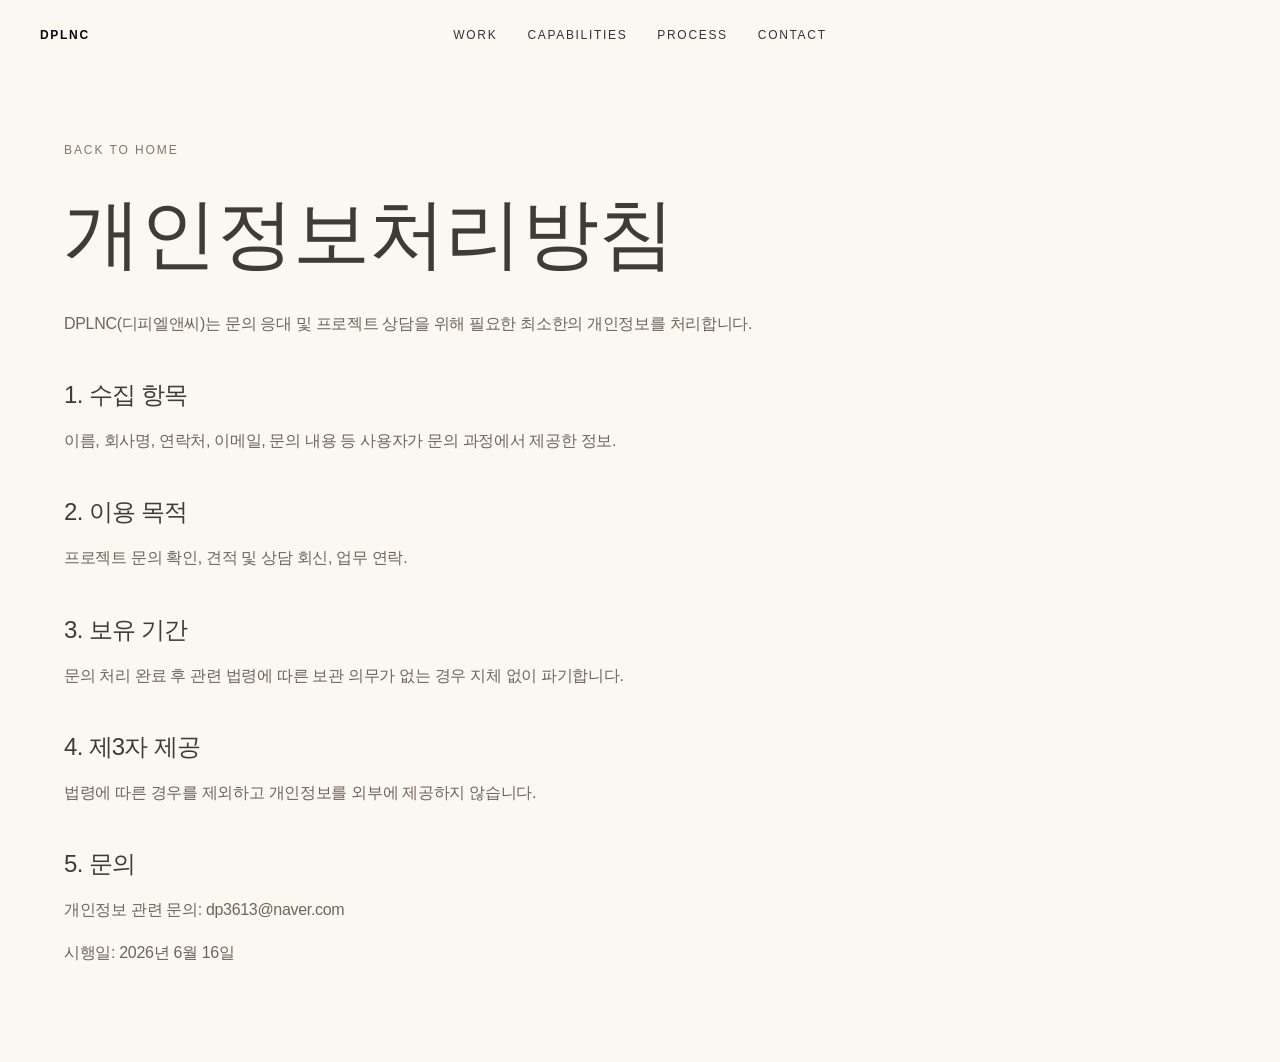
==== privacy.html @ 5355d67e "Add files via upload" ====
<!doctype html>
<html lang="ko">
<head>
  <meta charset="utf-8" />
  <meta name="viewport" content="width=device-width,initial-scale=1" />
  <title>개인정보처리방침 — DPLNC 디피엘앤씨</title>
  <meta name="robots" content="index, follow" />
  <meta name="keywords" content="DPLNC, 디피엘앤씨" />
  <link rel="canonical" href="https://www.dplnc.com/privacy.html" />
  <link rel="stylesheet" href="style.css" />
</head>
<body>
  <header class="nav"><a href="index.html" class="brand">DPLNC</a><nav class="nav-links" aria-label="Primary"><a href="index.html#work">Work</a><a href="index.html#capabilities">Capabilities</a><a href="index.html#process">Process</a><a href="index.html#contact">Contact</a></nav></header>
  <main class="legal-page">
    <article>
      <a class="back-link" href="index.html">Back to home</a>
      <h1>개인정보처리방침</h1>
      <p>DPLNC(디피엘앤씨)는 문의 응대 및 프로젝트 상담을 위해 필요한 최소한의 개인정보를 처리합니다.</p>
      <h2>1. 수집 항목</h2>
      <p>이름, 회사명, 연락처, 이메일, 문의 내용 등 사용자가 문의 과정에서 제공한 정보.</p>
      <h2>2. 이용 목적</h2>
      <p>프로젝트 문의 확인, 견적 및 상담 회신, 업무 연락.</p>
      <h2>3. 보유 기간</h2>
      <p>문의 처리 완료 후 관련 법령에 따른 보관 의무가 없는 경우 지체 없이 파기합니다.</p>
      <h2>4. 제3자 제공</h2>
      <p>법령에 따른 경우를 제외하고 개인정보를 외부에 제공하지 않습니다.</p>
      <h2>5. 문의</h2>
      <p>개인정보 관련 문의: <a href="mailto:dp3613@naver.com">dp3613@naver.com</a></p>
      <p>시행일: 2026년 6월 16일</p>
    </article>
  </main>
</body>
</html>
---- style.css ----
*{box-sizing:border-box}
:root{--ivory:#f5f1e9;--paper:#fbf8f1;--stone:#e7ded1;--stone2:#d1c4b2;--graphite:#403b34;--ink:#15130f;--muted:#82776a;--line:rgba(64,59,52,.16)}
html{scroll-behavior:smooth}html,body{margin:0;background:var(--ivory);color:var(--ink);font-family:Helvetica,Arial,sans-serif;letter-spacing:-.045em}body{overflow-x:hidden}body.menu-open{overflow:hidden}img{display:block;width:100%;height:100%;object-fit:cover;filter:saturate(.82) contrast(.96) sepia(.08) brightness(1.02)}a{text-decoration:none;color:inherit}button{font:inherit}figure{margin:0}.eyebrow{margin:0 0 18px;font-size:11px;letter-spacing:.22em;text-transform:uppercase;color:var(--muted)}
.grain{position:fixed;inset:0;z-index:999;pointer-events:none;opacity:.035;background-image:radial-gradient(#000 1px,transparent 1px);background-size:4px 4px;mix-blend-mode:multiply}.cursor{position:fixed;left:0;top:0;width:13px;height:13px;border-radius:50%;background:#fff;mix-blend-mode:difference;z-index:1000;pointer-events:none;transform:translate(-50%,-50%)}.loader{position:fixed;inset:0;z-index:2000;background:var(--ivory);display:flex;align-items:center;justify-content:center;color:var(--graphite)}.loader span{font-size:12px;letter-spacing:.3em}.nav{position:fixed;top:0;left:0;width:100%;padding:28px 40px;z-index:120;display:grid;grid-template-columns:1fr auto 1fr;align-items:center;color:#fff;mix-blend-mode:difference;text-transform:uppercase;font-size:12px;letter-spacing:.14em}.brand{font-weight:700}.nav-links{display:flex;gap:30px}.nav-links a{opacity:.82}.nav-links a:hover{opacity:1}.index-btn{justify-self:end;border:0;background:transparent;color:inherit;text-transform:uppercase;letter-spacing:.14em;cursor:pointer;padding:0}.index-panel{position:fixed;inset:0;z-index:1500;background:rgba(245,241,233,.96);color:var(--graphite);transform:translateY(-100%);transition:transform .75s cubic-bezier(.77,0,.175,1);padding:38px 5vw}.index-panel.open{transform:translateY(0)}.close-index{position:absolute;right:40px;top:30px;border:0;background:transparent;text-transform:uppercase;font-size:12px;letter-spacing:.14em;cursor:pointer}.index-inner{height:100%;display:flex;flex-direction:column;justify-content:center;gap:10px}.index-inner a{display:flex;align-items:baseline;gap:28px;font-size:clamp(44px,7vw,116px);line-height:.95;font-weight:300;border-top:1px solid var(--line);padding:18px 0}.index-inner a:last-child{border-bottom:1px solid var(--line)}.index-inner span{font-size:12px;letter-spacing:.18em;color:var(--muted)}
.hero{height:132vh;position:relative}.hero-media{position:sticky;top:0;width:100vw;height:100vh;overflow:hidden;background:#111;will-change:width,height,border-radius,transform}.hero-media:after{content:"";position:absolute;inset:0;background:linear-gradient(180deg,rgba(0,0,0,.04),rgba(0,0,0,.44))}.hero-mark{position:fixed;left:5vw;bottom:7vh;color:#fff;z-index:3;pointer-events:none}.hero-mark p{margin:0 0 18px;font-size:11px;letter-spacing:.18em;text-transform:uppercase}.hero-mark h1{font-size:clamp(58px,9.4vw,168px);line-height:.86;font-weight:300;margin:0;max-width:1180px}.hero-note{position:fixed;right:5vw;bottom:8vh;z-index:3;color:#fff;display:flex;align-items:center;gap:14px;font-size:11px;letter-spacing:.18em;text-transform:uppercase;pointer-events:none}.hero-note i{display:block;width:56px;height:1px;background:rgba(255,255,255,.58)}
.intro{min-height:72vh;background:linear-gradient(180deg,var(--ivory),var(--stone));padding:9vw 5.2vw;display:flex;flex-direction:column;justify-content:center}.intro h2{margin:0;max-width:1120px;color:var(--graphite);font-size:clamp(42px,6.2vw,106px);line-height:.94;font-weight:300}.intro-grid{display:grid;grid-template-columns:repeat(2,minmax(0,1fr));gap:7vw;max-width:920px;margin:56px 0 0 auto;color:#70675d}.intro-grid p{font-size:16px;line-height:1.5;letter-spacing:-.02em;margin:0}
.work{background:var(--ivory);padding:0 0 11vw}.project{position:relative;padding:0 0 76px;border-top:1px solid rgba(64,59,52,.08)}.project:first-child{border-top:0}.project-media{width:100vw;height:92vh;overflow:hidden;background:#111}.project-media img{will-change:transform}.project-caption{display:grid;grid-template-columns:minmax(200px,320px) minmax(0,1fr);gap:4vw;align-items:baseline;width:min(1440px,100%);margin:0 auto;padding:28px 5vw 0;color:var(--graphite)}.project-caption span{font-size:clamp(22px,2.1vw,36px);font-weight:700;letter-spacing:-.055em;line-height:1}.project-caption p{margin:0;font-size:clamp(18px,1.6vw,28px);font-weight:300;letter-spacing:-.045em;line-height:1.14;color:#6e655b}.project:nth-child(even){background:#f0e9df}.project:nth-child(even) .project-caption{color:#3d3832}
.capability{min-height:82vh;padding:10vw 5vw;display:flex;flex-direction:column;justify-content:center;background:linear-gradient(180deg,var(--stone2),var(--ivory))}.cap-list{display:grid;gap:12px;color:var(--graphite)}.cap-list span{font-size:clamp(42px,6.8vw,112px);line-height:.9;font-weight:300;border-top:1px solid var(--line);padding-top:10px}.process{padding:10vw 5vw;background:var(--paper);border-top:1px solid var(--line);border-bottom:1px solid var(--line)}.process-grid{display:grid;grid-template-columns:repeat(3,minmax(0,1fr));gap:1px;background:var(--line)}.process-grid div{background:var(--paper);padding:38px;min-height:260px}.process-grid span{font-size:11px;letter-spacing:.18em;color:var(--muted)}.process-grid h3{font-size:34px;font-weight:300;margin:42px 0 14px;color:var(--graphite)}.process-grid p{margin:0;color:#70675d;line-height:1.45;letter-spacing:-.02em}.contact{min-height:70vh;padding:8vw 5vw;display:grid;grid-template-columns:1.4fr 1fr;gap:8vw;align-items:center;background:var(--ivory);color:var(--graphite)}.contact h2{margin:0;font-size:clamp(40px,6vw,92px);line-height:.96;font-weight:300;max-width:900px}.contact-grid{display:grid;gap:26px}.contact-grid div{border-top:1px solid var(--line);padding-top:18px}.contact-grid span{display:block;font-size:11px;letter-spacing:.18em;text-transform:uppercase;color:var(--muted);margin-bottom:8px}.contact-grid p,.contact-grid a{margin:0;font-size:18px;letter-spacing:-.03em;color:var(--graphite)}
@media(max-width:900px){.cursor{display:none}.nav{padding:22px;grid-template-columns:1fr auto}.nav-links{display:none}.hero{height:122vh}.hero-mark{left:22px;right:22px;bottom:52px}.hero-note{display:none}.intro{min-height:62vh}.intro-grid{grid-template-columns:1fr;margin-top:34px}.project{padding-bottom:52px}.project-media{height:68vh}.project-caption{grid-template-columns:1fr;gap:10px;padding:20px 22px 0}.project-caption span{font-size:28px}.project-caption p{font-size:20px}.process-grid,.contact{grid-template-columns:1fr}.process-grid div{min-height:auto}.index-inner a{font-size:clamp(34px,12vw,70px)}}


.cap-item{
  display:flex;
  justify-content:space-between;
  align-items:baseline;
  gap:24px;
  cursor:default;
}
.cap-item small{
  font-size:12px;
  letter-spacing:.18em;
  text-transform:uppercase;
  opacity:0;
  transform:translateX(16px);
  white-space:nowrap;
  color:var(--muted);
  transition:opacity .45s ease, transform .45s ease;
}
.cap-item:hover small{
  opacity:.62;
  transform:translateX(0);
}
.cap-item:hover span{
  transform:translateX(10px);
  opacity:.82;
}
.cap-item span{
  transition:opacity .45s ease, transform .45s ease;
}
@media(max-width:900px){
  .cap-item{display:block}
  .cap-item small{display:block;margin-top:8px;opacity:.55;transform:none;white-space:normal}
  .cap-item:hover span{transform:none;opacity:1}
}


/* SEO / footer / legal pages */
.site-footer{
  background:#15130f;
  color:#f5f1e9;
  padding:64px 5vw 46px;
  border-top:1px solid rgba(245,241,233,.12);
}
.footer-top{
  display:grid;
  grid-template-columns:1fr 2fr;
  gap:8vw;
  align-items:start;
  margin-bottom:58px;
}
.footer-brand{
  font-size:clamp(34px,5.2vw,80px);
  line-height:.9;
  font-weight:300;
  letter-spacing:-.055em;
}
.footer-brand span{
  display:block;
  margin-top:12px;
  font-size:14px;
  line-height:1;
  letter-spacing:.08em;
  color:rgba(245,241,233,.58);
}
.footer-info{
  display:grid;
  grid-template-columns:repeat(3,minmax(0,1fr));
  gap:22px 44px;
  color:rgba(245,241,233,.74);
  font-size:14px;
  line-height:1.7;
  letter-spacing:-.02em;
}
.footer-info strong{
  display:block;
  color:#f5f1e9;
  font-size:11px;
  letter-spacing:.16em;
  text-transform:uppercase;
  margin-bottom:5px;
  font-weight:400;
}
.footer-bottom{
  display:flex;
  justify-content:space-between;
  gap:24px;
  border-top:1px solid rgba(245,241,233,.14);
  padding-top:24px;
  color:rgba(245,241,233,.55);
  font-size:12px;
  letter-spacing:.04em;
}
.footer-links{display:flex;gap:18px;flex-wrap:wrap}.footer-links a{text-decoration:none;color:rgba(245,241,233,.72)}.footer-links a:hover{color:#fff}
.legal-page{background:var(--paper);color:var(--graphite);padding:140px 5vw 80px;min-height:100vh}.legal-page article{max-width:920px}.legal-page h1{font-size:clamp(42px,6vw,86px);line-height:.95;font-weight:300;margin:0 0 40px}.legal-page h2{font-size:24px;font-weight:400;margin:42px 0 12px}.legal-page p,.legal-page li{font-size:16px;line-height:1.7;color:#6e655b;letter-spacing:-.02em}.legal-page ul{padding-left:20px}.legal-page .back-link{display:inline-block;margin-bottom:40px;font-size:12px;letter-spacing:.16em;text-transform:uppercase;color:var(--muted)}
@media(max-width:900px){.footer-top{grid-template-columns:1fr;gap:36px}.footer-info{grid-template-columns:1fr}.footer-bottom{display:block}.footer-links{margin-top:18px}.site-footer{padding:50px 22px 38px}.legal-page{padding:110px 22px 70px}}

/* Fix: prevent closed Index panel text from leaking into the page on wide/short viewports */
.index-panel{
  transform:translate3d(0,-120vh,0);
  visibility:hidden;
  opacity:0;
  pointer-events:none;
  overflow:hidden;
  max-height:100svh;
  transition:
    transform .75s cubic-bezier(.77,0,.175,1),
    opacity .25s ease,
    visibility 0s linear .75s;
}
.index-panel.open{
  transform:translate3d(0,0,0);
  visibility:visible;
  opacity:1;
  pointer-events:auto;
  transition:
    transform .75s cubic-bezier(.77,0,.175,1),
    opacity .25s ease,
    visibility 0s linear 0s;
}
.index-inner{
  height:100%;
  max-height:calc(100svh - 76px);
  overflow:hidden;
}
@media(min-width:901px) and (max-height:850px){
  .index-inner{gap:6px}
  .index-inner a{font-size:clamp(34px,6vw,86px);padding:12px 0}
}
@media(min-width:901px) and (max-height:700px){
  .index-inner a{font-size:clamp(30px,5vw,64px);padding:8px 0}
}
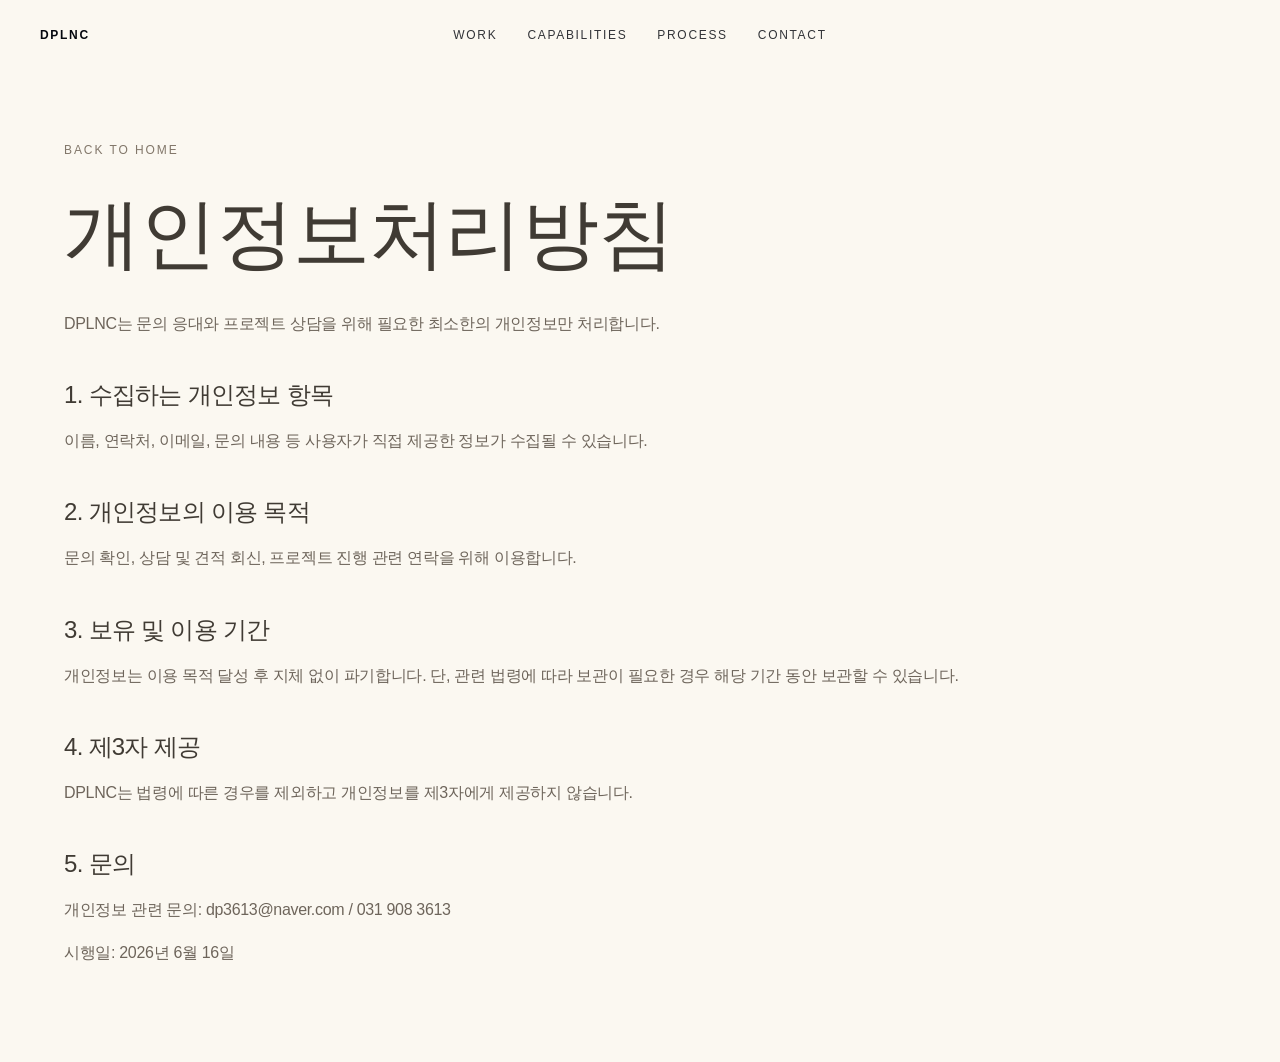
==== commit 01ec08b5: "Add files via upload" ====
--- a/privacy.html
+++ b/privacy.html
@@ -3,9 +3,8 @@
 <head>
   <meta charset="utf-8" />
   <meta name="viewport" content="width=device-width,initial-scale=1" />
-  <title>개인정보처리방침 — DPLNC 디피엘앤씨</title>
+  <title>개인정보처리방침 — DPLNC</title>
   <meta name="robots" content="index, follow" />
-  <meta name="keywords" content="DPLNC, 디피엘앤씨" />
   <link rel="canonical" href="https://www.dplnc.com/privacy.html" />
   <link rel="stylesheet" href="style.css" />
 </head>
@@ -15,17 +14,17 @@
     <article>
       <a class="back-link" href="index.html">Back to home</a>
       <h1>개인정보처리방침</h1>
-      <p>DPLNC(디피엘앤씨)는 문의 응대 및 프로젝트 상담을 위해 필요한 최소한의 개인정보를 처리합니다.</p>
-      <h2>1. 수집 항목</h2>
-      <p>이름, 회사명, 연락처, 이메일, 문의 내용 등 사용자가 문의 과정에서 제공한 정보.</p>
-      <h2>2. 이용 목적</h2>
-      <p>프로젝트 문의 확인, 견적 및 상담 회신, 업무 연락.</p>
-      <h2>3. 보유 기간</h2>
-      <p>문의 처리 완료 후 관련 법령에 따른 보관 의무가 없는 경우 지체 없이 파기합니다.</p>
+      <p>DPLNC는 문의 응대와 프로젝트 상담을 위해 필요한 최소한의 개인정보만 처리합니다.</p>
+      <h2>1. 수집하는 개인정보 항목</h2>
+      <p>이름, 연락처, 이메일, 문의 내용 등 사용자가 직접 제공한 정보가 수집될 수 있습니다.</p>
+      <h2>2. 개인정보의 이용 목적</h2>
+      <p>문의 확인, 상담 및 견적 회신, 프로젝트 진행 관련 연락을 위해 이용합니다.</p>
+      <h2>3. 보유 및 이용 기간</h2>
+      <p>개인정보는 이용 목적 달성 후 지체 없이 파기합니다. 단, 관련 법령에 따라 보관이 필요한 경우 해당 기간 동안 보관할 수 있습니다.</p>
       <h2>4. 제3자 제공</h2>
-      <p>법령에 따른 경우를 제외하고 개인정보를 외부에 제공하지 않습니다.</p>
+      <p>DPLNC는 법령에 따른 경우를 제외하고 개인정보를 제3자에게 제공하지 않습니다.</p>
       <h2>5. 문의</h2>
-      <p>개인정보 관련 문의: <a href="mailto:dp3613@naver.com">dp3613@naver.com</a></p>
+      <p>개인정보 관련 문의: dp3613@naver.com / 031 908 3613</p>
       <p>시행일: 2026년 6월 16일</p>
     </article>
   </main>
--- a/style.css
+++ b/style.css
@@ -1,141 +1,27 @@
 *{box-sizing:border-box}
 :root{--ivory:#f5f1e9;--paper:#fbf8f1;--stone:#e7ded1;--stone2:#d1c4b2;--graphite:#403b34;--ink:#15130f;--muted:#82776a;--line:rgba(64,59,52,.16)}
-html{scroll-behavior:smooth}html,body{margin:0;background:var(--ivory);color:var(--ink);font-family:Helvetica,Arial,sans-serif;letter-spacing:-.045em}body{overflow-x:hidden}body.menu-open{overflow:hidden}img{display:block;width:100%;height:100%;object-fit:cover;filter:saturate(.82) contrast(.96) sepia(.08) brightness(1.02)}a{text-decoration:none;color:inherit}button{font:inherit}figure{margin:0}.eyebrow{margin:0 0 18px;font-size:11px;letter-spacing:.22em;text-transform:uppercase;color:var(--muted)}
-.grain{position:fixed;inset:0;z-index:999;pointer-events:none;opacity:.035;background-image:radial-gradient(#000 1px,transparent 1px);background-size:4px 4px;mix-blend-mode:multiply}.cursor{position:fixed;left:0;top:0;width:13px;height:13px;border-radius:50%;background:#fff;mix-blend-mode:difference;z-index:1000;pointer-events:none;transform:translate(-50%,-50%)}.loader{position:fixed;inset:0;z-index:2000;background:var(--ivory);display:flex;align-items:center;justify-content:center;color:var(--graphite)}.loader span{font-size:12px;letter-spacing:.3em}.nav{position:fixed;top:0;left:0;width:100%;padding:28px 40px;z-index:120;display:grid;grid-template-columns:1fr auto 1fr;align-items:center;color:#fff;mix-blend-mode:difference;text-transform:uppercase;font-size:12px;letter-spacing:.14em}.brand{font-weight:700}.nav-links{display:flex;gap:30px}.nav-links a{opacity:.82}.nav-links a:hover{opacity:1}.index-btn{justify-self:end;border:0;background:transparent;color:inherit;text-transform:uppercase;letter-spacing:.14em;cursor:pointer;padding:0}.index-panel{position:fixed;inset:0;z-index:1500;background:rgba(245,241,233,.96);color:var(--graphite);transform:translateY(-100%);transition:transform .75s cubic-bezier(.77,0,.175,1);padding:38px 5vw}.index-panel.open{transform:translateY(0)}.close-index{position:absolute;right:40px;top:30px;border:0;background:transparent;text-transform:uppercase;font-size:12px;letter-spacing:.14em;cursor:pointer}.index-inner{height:100%;display:flex;flex-direction:column;justify-content:center;gap:10px}.index-inner a{display:flex;align-items:baseline;gap:28px;font-size:clamp(44px,7vw,116px);line-height:.95;font-weight:300;border-top:1px solid var(--line);padding:18px 0}.index-inner a:last-child{border-bottom:1px solid var(--line)}.index-inner span{font-size:12px;letter-spacing:.18em;color:var(--muted)}
+html{scroll-behavior:smooth}
+html,body{margin:0;background:var(--ivory);color:var(--ink);font-family:Helvetica,Arial,sans-serif;letter-spacing:-.045em}
+body{overflow-x:hidden}body.menu-open{overflow:hidden}
+img{display:block;width:100%;height:100%;object-fit:cover;filter:saturate(.82) contrast(.96) sepia(.08) brightness(1.02)}
+a{text-decoration:none;color:inherit}button{font:inherit}figure{margin:0}
+.eyebrow{margin:0 0 18px;font-size:11px;letter-spacing:.22em;text-transform:uppercase;color:var(--muted)}
+.grain{position:fixed;inset:0;z-index:999;pointer-events:none;opacity:.035;background-image:radial-gradient(#000 1px,transparent 1px);background-size:4px 4px;mix-blend-mode:multiply}
+.cursor{position:fixed;left:0;top:0;width:13px;height:13px;border-radius:50%;background:#fff;mix-blend-mode:difference;z-index:1000;pointer-events:none;transform:translate(-50%,-50%)}
+.loader{position:fixed;inset:0;z-index:2000;background:var(--ivory);display:flex;align-items:center;justify-content:center;color:var(--graphite)}
+.loader span{font-size:12px;letter-spacing:.3em}
+.nav{position:fixed;top:0;left:0;width:100%;padding:28px 40px;z-index:120;display:grid;grid-template-columns:1fr auto 1fr;align-items:center;color:#fff;mix-blend-mode:difference;text-transform:uppercase;font-size:12px;letter-spacing:.14em}
+.brand{font-weight:700}.nav-links{display:flex;gap:30px}.nav-links a{opacity:.82}.nav-links a:hover{opacity:1}.index-btn{justify-self:end;border:0;background:transparent;color:inherit;text-transform:uppercase;letter-spacing:.14em;cursor:pointer;padding:0}
+.index-panel{position:fixed;inset:0;z-index:1500;background:rgba(245,241,233,.96);color:var(--graphite);transform:translateY(-100%);transition:transform .75s cubic-bezier(.77,0,.175,1);padding:38px 5vw}.index-panel.open{transform:translateY(0)}
+.close-index{position:absolute;right:40px;top:30px;border:0;background:transparent;text-transform:uppercase;font-size:12px;letter-spacing:.14em;cursor:pointer}.index-inner{height:100%;display:flex;flex-direction:column;justify-content:center;gap:10px}.index-inner a{display:flex;align-items:baseline;gap:28px;font-size:clamp(44px,7vw,116px);line-height:.95;font-weight:300;border-top:1px solid var(--line);padding:18px 0}.index-inner a:last-child{border-bottom:1px solid var(--line)}.index-inner span{font-size:12px;letter-spacing:.18em;color:var(--muted)}
 .hero{height:132vh;position:relative}.hero-media{position:sticky;top:0;width:100vw;height:100vh;overflow:hidden;background:#111;will-change:width,height,border-radius,transform}.hero-media:after{content:"";position:absolute;inset:0;background:linear-gradient(180deg,rgba(0,0,0,.04),rgba(0,0,0,.44))}.hero-mark{position:fixed;left:5vw;bottom:7vh;color:#fff;z-index:3;pointer-events:none}.hero-mark p{margin:0 0 18px;font-size:11px;letter-spacing:.18em;text-transform:uppercase}.hero-mark h1{font-size:clamp(58px,9.4vw,168px);line-height:.86;font-weight:300;margin:0;max-width:1180px}.hero-note{position:fixed;right:5vw;bottom:8vh;z-index:3;color:#fff;display:flex;align-items:center;gap:14px;font-size:11px;letter-spacing:.18em;text-transform:uppercase;pointer-events:none}.hero-note i{display:block;width:56px;height:1px;background:rgba(255,255,255,.58)}
 .intro{min-height:72vh;background:linear-gradient(180deg,var(--ivory),var(--stone));padding:9vw 5.2vw;display:flex;flex-direction:column;justify-content:center}.intro h2{margin:0;max-width:1120px;color:var(--graphite);font-size:clamp(42px,6.2vw,106px);line-height:.94;font-weight:300}.intro-grid{display:grid;grid-template-columns:repeat(2,minmax(0,1fr));gap:7vw;max-width:920px;margin:56px 0 0 auto;color:#70675d}.intro-grid p{font-size:16px;line-height:1.5;letter-spacing:-.02em;margin:0}
 .work{background:var(--ivory);padding:0 0 11vw}.project{position:relative;padding:0 0 76px;border-top:1px solid rgba(64,59,52,.08)}.project:first-child{border-top:0}.project-media{width:100vw;height:92vh;overflow:hidden;background:#111}.project-media img{will-change:transform}.project-caption{display:grid;grid-template-columns:minmax(200px,320px) minmax(0,1fr);gap:4vw;align-items:baseline;width:min(1440px,100%);margin:0 auto;padding:28px 5vw 0;color:var(--graphite)}.project-caption span{font-size:clamp(22px,2.1vw,36px);font-weight:700;letter-spacing:-.055em;line-height:1}.project-caption p{margin:0;font-size:clamp(18px,1.6vw,28px);font-weight:300;letter-spacing:-.045em;line-height:1.14;color:#6e655b}.project:nth-child(even){background:#f0e9df}.project:nth-child(even) .project-caption{color:#3d3832}
-.capability{min-height:82vh;padding:10vw 5vw;display:flex;flex-direction:column;justify-content:center;background:linear-gradient(180deg,var(--stone2),var(--ivory))}.cap-list{display:grid;gap:12px;color:var(--graphite)}.cap-list span{font-size:clamp(42px,6.8vw,112px);line-height:.9;font-weight:300;border-top:1px solid var(--line);padding-top:10px}.process{padding:10vw 5vw;background:var(--paper);border-top:1px solid var(--line);border-bottom:1px solid var(--line)}.process-grid{display:grid;grid-template-columns:repeat(3,minmax(0,1fr));gap:1px;background:var(--line)}.process-grid div{background:var(--paper);padding:38px;min-height:260px}.process-grid span{font-size:11px;letter-spacing:.18em;color:var(--muted)}.process-grid h3{font-size:34px;font-weight:300;margin:42px 0 14px;color:var(--graphite)}.process-grid p{margin:0;color:#70675d;line-height:1.45;letter-spacing:-.02em}.contact{min-height:70vh;padding:8vw 5vw;display:grid;grid-template-columns:1.4fr 1fr;gap:8vw;align-items:center;background:var(--ivory);color:var(--graphite)}.contact h2{margin:0;font-size:clamp(40px,6vw,92px);line-height:.96;font-weight:300;max-width:900px}.contact-grid{display:grid;gap:26px}.contact-grid div{border-top:1px solid var(--line);padding-top:18px}.contact-grid span{display:block;font-size:11px;letter-spacing:.18em;text-transform:uppercase;color:var(--muted);margin-bottom:8px}.contact-grid p,.contact-grid a{margin:0;font-size:18px;letter-spacing:-.03em;color:var(--graphite)}
-@media(max-width:900px){.cursor{display:none}.nav{padding:22px;grid-template-columns:1fr auto}.nav-links{display:none}.hero{height:122vh}.hero-mark{left:22px;right:22px;bottom:52px}.hero-note{display:none}.intro{min-height:62vh}.intro-grid{grid-template-columns:1fr;margin-top:34px}.project{padding-bottom:52px}.project-media{height:68vh}.project-caption{grid-template-columns:1fr;gap:10px;padding:20px 22px 0}.project-caption span{font-size:28px}.project-caption p{font-size:20px}.process-grid,.contact{grid-template-columns:1fr}.process-grid div{min-height:auto}.index-inner a{font-size:clamp(34px,12vw,70px)}}
+.capability{min-height:82vh;padding:10vw 5vw;display:flex;flex-direction:column;justify-content:center;background:linear-gradient(180deg,var(--stone2),var(--ivory))}.cap-list{display:grid;gap:12px;color:var(--graphite)}.cap-list span{font-size:clamp(42px,6.8vw,112px);line-height:.9;font-weight:300;border-top:1px solid var(--line);padding-top:10px}.cap-item{display:flex;justify-content:space-between;align-items:baseline;gap:24px;cursor:default}.cap-item small{font-size:12px;letter-spacing:.18em;text-transform:uppercase;opacity:0;transform:translateX(16px);white-space:nowrap;color:var(--muted);transition:opacity .45s ease, transform .45s ease}.cap-item:hover small{opacity:.62;transform:translateX(0)}.cap-item:hover span{transform:translateX(10px);opacity:.82}.cap-item span{transition:opacity .45s ease, transform .45s ease}
+.process{padding:10vw 5vw;background:var(--paper);border-top:1px solid var(--line);border-bottom:1px solid var(--line)}.process-grid{display:grid;grid-template-columns:repeat(3,minmax(0,1fr));gap:1px;background:var(--line)}.process-grid div{background:var(--paper);padding:38px;min-height:260px}.process-grid span{font-size:11px;letter-spacing:.18em;color:var(--muted)}.process-grid h3{font-size:34px;font-weight:300;margin:42px 0 14px;color:var(--graphite)}.process-grid p{margin:0;color:#70675d;line-height:1.45;letter-spacing:-.02em}
+.contact{min-height:70vh;padding:8vw 5vw;display:grid;grid-template-columns:1.4fr 1fr;gap:8vw;align-items:center;background:var(--ivory);color:var(--graphite)}.contact h2{margin:0;font-size:clamp(40px,6vw,92px);line-height:.96;font-weight:300;max-width:900px}.contact-grid{display:grid;gap:26px}.contact-grid div{border-top:1px solid var(--line);padding-top:18px}.contact-grid span{display:block;font-size:11px;letter-spacing:.18em;text-transform:uppercase;color:var(--muted);margin-bottom:8px}.contact-grid p,.contact-grid a{margin:0;font-size:18px;letter-spacing:-.03em;color:var(--graphite)}
 
-
-.cap-item{
-  display:flex;
-  justify-content:space-between;
-  align-items:baseline;
-  gap:24px;
-  cursor:default;
-}
-.cap-item small{
-  font-size:12px;
-  letter-spacing:.18em;
-  text-transform:uppercase;
-  opacity:0;
-  transform:translateX(16px);
-  white-space:nowrap;
-  color:var(--muted);
-  transition:opacity .45s ease, transform .45s ease;
-}
-.cap-item:hover small{
-  opacity:.62;
-  transform:translateX(0);
-}
-.cap-item:hover span{
-  transform:translateX(10px);
-  opacity:.82;
-}
-.cap-item span{
-  transition:opacity .45s ease, transform .45s ease;
-}
-@media(max-width:900px){
-  .cap-item{display:block}
-  .cap-item small{display:block;margin-top:8px;opacity:.55;transform:none;white-space:normal}
-  .cap-item:hover span{transform:none;opacity:1}
-}
-
-
-/* SEO / footer / legal pages */
-.site-footer{
-  background:#15130f;
-  color:#f5f1e9;
-  padding:64px 5vw 46px;
-  border-top:1px solid rgba(245,241,233,.12);
-}
-.footer-top{
-  display:grid;
-  grid-template-columns:1fr 2fr;
-  gap:8vw;
-  align-items:start;
-  margin-bottom:58px;
-}
-.footer-brand{
-  font-size:clamp(34px,5.2vw,80px);
-  line-height:.9;
-  font-weight:300;
-  letter-spacing:-.055em;
-}
-.footer-brand span{
-  display:block;
-  margin-top:12px;
-  font-size:14px;
-  line-height:1;
-  letter-spacing:.08em;
-  color:rgba(245,241,233,.58);
-}
-.footer-info{
-  display:grid;
-  grid-template-columns:repeat(3,minmax(0,1fr));
-  gap:22px 44px;
-  color:rgba(245,241,233,.74);
-  font-size:14px;
-  line-height:1.7;
-  letter-spacing:-.02em;
-}
-.footer-info strong{
-  display:block;
-  color:#f5f1e9;
-  font-size:11px;
-  letter-spacing:.16em;
-  text-transform:uppercase;
-  margin-bottom:5px;
-  font-weight:400;
-}
-.footer-bottom{
-  display:flex;
-  justify-content:space-between;
-  gap:24px;
-  border-top:1px solid rgba(245,241,233,.14);
-  padding-top:24px;
-  color:rgba(245,241,233,.55);
-  font-size:12px;
-  letter-spacing:.04em;
-}
-.footer-links{display:flex;gap:18px;flex-wrap:wrap}.footer-links a{text-decoration:none;color:rgba(245,241,233,.72)}.footer-links a:hover{color:#fff}
+/* Fixed footer: keep it in normal document flow and prevent left/bottom clipping */
+.site-footer{position:relative!important;left:auto!important;right:auto!important;bottom:auto!important;top:auto!important;transform:none!important;width:100%!important;max-width:none;margin:0;padding:54px 5vw 34px;background:#15130f;color:#f5f1e9;border-top:1px solid rgba(245,241,233,.12);z-index:2;display:block;overflow:visible;clear:both;letter-spacing:-.02em}.footer-inner{display:grid;grid-template-columns:minmax(160px,.8fr) 2.2fr;gap:7vw;align-items:start}.footer-brand{font-size:clamp(28px,4vw,58px);line-height:.9;font-weight:300;letter-spacing:-.055em}.footer-info{display:grid;grid-template-columns:repeat(3,minmax(0,1fr));gap:18px 34px;font-size:13px;line-height:1.55;color:rgba(245,241,233,.72)}.footer-info p{margin:0}.footer-info strong{display:block;margin-bottom:5px;font-size:10px;letter-spacing:.16em;text-transform:uppercase;color:rgba(245,241,233,.42);font-weight:400}.footer-info a{text-decoration:none;color:inherit}.footer-bottom{display:flex;justify-content:space-between;align-items:flex-start;gap:24px;margin-top:42px;padding-top:22px;border-top:1px solid rgba(245,241,233,.12);font-size:12px;line-height:1.6;color:rgba(245,241,233,.58)}.footer-links{display:flex;gap:16px;flex-wrap:wrap}.footer-links a{color:rgba(245,241,233,.78);text-decoration:none}.footer-links a:hover{text-decoration:underline}.site-footer p,.site-footer div,.site-footer span,.site-footer a{box-sizing:border-box;word-break:keep-all;overflow-wrap:anywhere}
 .legal-page{background:var(--paper);color:var(--graphite);padding:140px 5vw 80px;min-height:100vh}.legal-page article{max-width:920px}.legal-page h1{font-size:clamp(42px,6vw,86px);line-height:.95;font-weight:300;margin:0 0 40px}.legal-page h2{font-size:24px;font-weight:400;margin:42px 0 12px}.legal-page p,.legal-page li{font-size:16px;line-height:1.7;color:#6e655b;letter-spacing:-.02em}.legal-page ul{padding-left:20px}.legal-page .back-link{display:inline-block;margin-bottom:40px;font-size:12px;letter-spacing:.16em;text-transform:uppercase;color:var(--muted)}
-@media(max-width:900px){.footer-top{grid-template-columns:1fr;gap:36px}.footer-info{grid-template-columns:1fr}.footer-bottom{display:block}.footer-links{margin-top:18px}.site-footer{padding:50px 22px 38px}.legal-page{padding:110px 22px 70px}}
-
-/* Fix: prevent closed Index panel text from leaking into the page on wide/short viewports */
-.index-panel{
-  transform:translate3d(0,-120vh,0);
-  visibility:hidden;
-  opacity:0;
-  pointer-events:none;
-  overflow:hidden;
-  max-height:100svh;
-  transition:
-    transform .75s cubic-bezier(.77,0,.175,1),
-    opacity .25s ease,
-    visibility 0s linear .75s;
-}
-.index-panel.open{
-  transform:translate3d(0,0,0);
-  visibility:visible;
-  opacity:1;
-  pointer-events:auto;
-  transition:
-    transform .75s cubic-bezier(.77,0,.175,1),
-    opacity .25s ease,
-    visibility 0s linear 0s;
-}
-.index-inner{
-  height:100%;
-  max-height:calc(100svh - 76px);
-  overflow:hidden;
-}
-@media(min-width:901px) and (max-height:850px){
-  .index-inner{gap:6px}
-  .index-inner a{font-size:clamp(34px,6vw,86px);padding:12px 0}
-}
-@media(min-width:901px) and (max-height:700px){
-  .index-inner a{font-size:clamp(30px,5vw,64px);padding:8px 0}
-}
+@media(max-width:900px){.cursor{display:none}.nav{padding:22px;grid-template-columns:1fr auto}.nav-links{display:none}.hero{height:122vh}.hero-mark{left:22px;right:22px;bottom:52px}.hero-note{display:none}.intro{min-height:62vh}.intro-grid{grid-template-columns:1fr;margin-top:34px}.project{padding-bottom:52px}.project-media{height:68vh}.project-caption{grid-template-columns:1fr;gap:10px;padding:20px 22px 0}.project-caption span{font-size:28px}.project-caption p{font-size:20px}.process-grid,.contact{grid-template-columns:1fr}.process-grid div{min-height:auto}.index-inner a{font-size:clamp(34px,12vw,70px)}.cap-item{display:block}.cap-item small{display:block;margin-top:8px;opacity:.55;transform:none;white-space:normal}.cap-item:hover span{transform:none;opacity:1}.site-footer{padding:46px 22px 34px}.footer-inner{grid-template-columns:1fr;gap:30px}.footer-info{grid-template-columns:1fr;gap:14px}.footer-bottom{display:block}.footer-links{margin-top:16px}.legal-page{padding:110px 22px 70px}}
